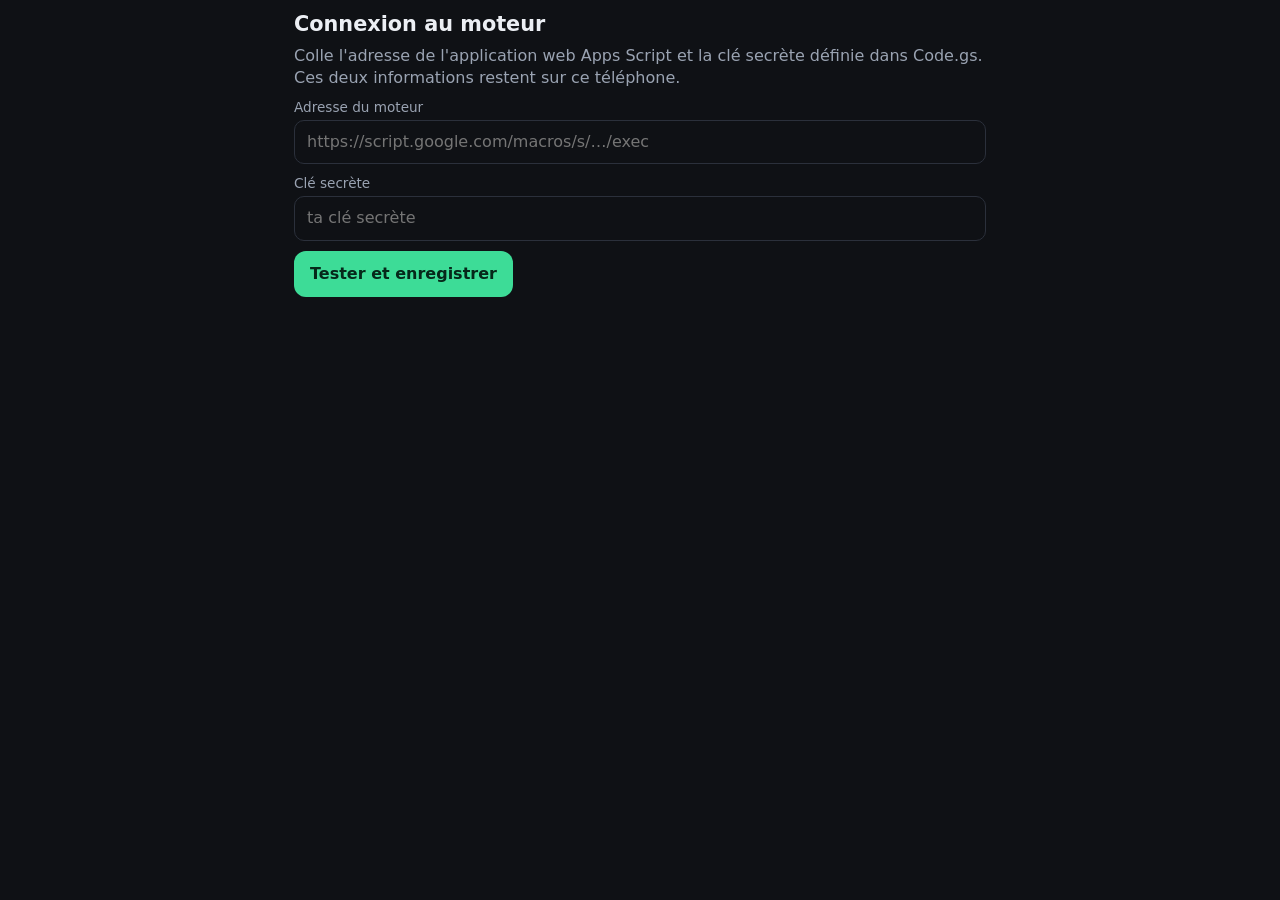
==== index.html @ bbde7023 "Add files via upload" ====
<!doctype html>
<html lang="fr">
<head>
<meta charset="utf-8">
<meta name="viewport" content="width=device-width, initial-scale=1, viewport-fit=cover">
<meta name="theme-color" content="#0f1115">
<meta name="apple-mobile-web-app-capable" content="yes">
<meta name="mobile-web-app-capable" content="yes">
<title>Suivi muscu</title>
<link rel="manifest" href="manifest.webmanifest">
<link rel="icon" href="icon-192.png">
<link rel="apple-touch-icon" href="icon-192.png">
<link rel="stylesheet" href="style.css">
</head>
<body>
<div id="app"></div>
<div id="modal" hidden></div>
<div id="toast" hidden></div>
<script src="app.js"></script>
</body>
</html>
---- style.css ----
:root{
  --bg:#0f1115; --card:#181b22; --card2:#20242d; --line:#2b303b;
  --text:#eceff4; --muted:#9aa3b2; --accent:#3ddc97; --accent-ink:#06281a;
  --blue:#5b9dff; --warn:#ffb454; --bad:#ff6b6b; --r:14px;
}
*{box-sizing:border-box;-webkit-tap-highlight-color:transparent}
html,body{margin:0;background:var(--bg);color:var(--text);font:16px/1.4 system-ui,-apple-system,"Segoe UI",Roboto,sans-serif}
body{padding-bottom:env(safe-area-inset-bottom)}
button,input,select,textarea{font:inherit;color:inherit}
h1,h2,h3{margin:0 0 8px;line-height:1.2}
h1{font-size:1.3rem} h2{font-size:1.1rem} h3{font-size:1rem}
p{margin:0 0 8px}
.muted{color:var(--muted)} .small{font-size:.85rem}
.screen{max-width:720px;margin:0 auto;padding:12px 14px 90px}
.topbar{display:flex;align-items:center;gap:10px;margin-bottom:12px}
.topbar .grow{flex:1}
.badge{font-size:.8rem;padding:4px 10px;border-radius:99px;background:var(--card2);border:1px solid var(--line);cursor:pointer;white-space:nowrap}
.badge.ok{color:var(--accent)} .badge.wait{color:var(--warn)} .badge.err{color:var(--bad)}
.btn{border:0;border-radius:12px;padding:12px 16px;background:var(--card2);color:var(--text);font-weight:600;cursor:pointer;min-height:46px}
.btn.primary{background:var(--accent);color:var(--accent-ink)}
.btn.ghost{background:transparent;border:1px solid var(--line)}
.btn.danger{background:var(--bad);color:#2a0606}
.btn.small{padding:6px 10px;min-height:34px;font-size:.9rem;border-radius:10px}
.btn:disabled{opacity:.5}
.row{display:flex;gap:10px;align-items:center;flex-wrap:wrap}
.row>.grow{flex:1}
.row.even{align-items:stretch}
.card{background:var(--card);border:1px solid var(--line);border-radius:var(--r);padding:14px;margin-bottom:12px}
.card h2{display:flex;justify-content:space-between;gap:8px;align-items:baseline}
.go{display:block;width:100%;border:0;border-radius:24px;padding:34px 10px;font-size:2.6rem;font-weight:900;letter-spacing:.06em;background:var(--accent);color:var(--accent-ink);cursor:pointer;margin-bottom:6px}
.go small{display:block;font-size:.9rem;font-weight:600;letter-spacing:0;margin-top:4px;opacity:.8}
.grid2{display:grid;grid-template-columns:1fr 1fr;gap:10px}
.tile{background:var(--card2);border-radius:12px;padding:10px 12px}
.tile .v{font-size:1.4rem;font-weight:800}
.tile .l{font-size:.8rem;color:var(--muted)}
.bar{height:10px;background:var(--card2);border-radius:99px;overflow:hidden;margin:6px 0 2px}
.bar>i{display:block;height:100%;background:var(--accent);border-radius:99px}
.goal{margin-bottom:12px}
.goal .t{display:flex;justify-content:space-between;gap:8px;font-weight:600}
.chips{display:flex;flex-wrap:wrap;gap:6px;margin:4px 0}
.chip{background:var(--card2);border-radius:99px;padding:3px 10px;font-size:.88rem;white-space:nowrap}
.chip.best{background:#2a2410;color:var(--warn)}
.hint{color:var(--warn);font-size:.88rem}
.sessionbar{position:sticky;top:0;z-index:5;background:var(--bg);padding:8px 0;border-bottom:1px solid var(--line);margin-bottom:10px;display:flex;justify-content:space-between;align-items:center;gap:8px}
.sb-title{font-weight:800;font-size:1.1rem}
.sb-times{display:flex;gap:12px;align-items:center;font-variant-numeric:tabular-nums;font-weight:700}
.rest{color:var(--blue);cursor:pointer} .rest.over{color:var(--bad)}
.setline{display:flex;align-items:center;gap:8px;padding:6px 8px;border-radius:10px;background:var(--card2);margin:4px 0}
.setline.drop{margin-left:22px}
.setline .grow{flex:1}
.setline .x{background:none;border:0;color:var(--muted);font-size:1.1rem;padding:4px 8px;cursor:pointer}
.entry{display:flex;gap:8px;align-items:flex-end;margin-top:8px;flex-wrap:wrap}
.entry label{display:block;font-size:.78rem;color:var(--muted);margin-bottom:2px}
.entry input[type=text]{width:92px;font-size:1.3rem;font-weight:700;text-align:center;padding:10px 6px;border-radius:12px;border:1px solid var(--line);background:var(--bg)}
.entry .ok{flex:1;min-width:110px}
.sub{display:flex;gap:8px;margin-top:8px;flex-wrap:wrap}
input[type=text],input[type=date],input[type=number],select,textarea{width:100%;padding:10px 12px;border-radius:10px;border:1px solid var(--line);background:var(--bg)}
textarea{min-height:70px}
.field{margin-bottom:10px} .field>label{display:block;font-size:.85rem;color:var(--muted);margin-bottom:3px}
.field.inline{display:flex;align-items:center;gap:10px} .field.inline>label{margin:0}
.field.inline input[type=checkbox]{width:22px;height:22px}
#modal{position:fixed;inset:0;background:rgba(0,0,0,.6);display:flex;align-items:flex-end;justify-content:center;z-index:20}
#modal[hidden],#toast[hidden]{display:none}
.sheet{background:var(--card);width:100%;max-width:640px;max-height:88vh;overflow:auto;border-radius:20px 20px 0 0;padding:18px 16px calc(18px + env(safe-area-inset-bottom));border:1px solid var(--line)}
.sheet .row{margin-top:10px}
.list>.item{display:flex;gap:10px;align-items:center;justify-content:space-between;padding:10px 4px;border-bottom:1px solid var(--line);cursor:pointer}
.list>.item:last-child{border-bottom:0}
.tabs{display:flex;gap:6px;overflow:auto;margin-bottom:12px}
.tabs button{flex:1 1 0;white-space:nowrap;padding:10px 4px;font-size:.88rem}
.tabs button.on{background:var(--accent);color:var(--accent-ink)}
.warnbox{background:#2a2410;border:1px solid #5c4a12;color:var(--warn);border-radius:12px;padding:10px 12px;margin:8px 0}
#toast{position:fixed;left:50%;bottom:calc(24px + env(safe-area-inset-bottom));transform:translateX(-50%);background:#000;color:#fff;padding:10px 16px;border-radius:99px;z-index:30;font-size:.95rem;max-width:90%}
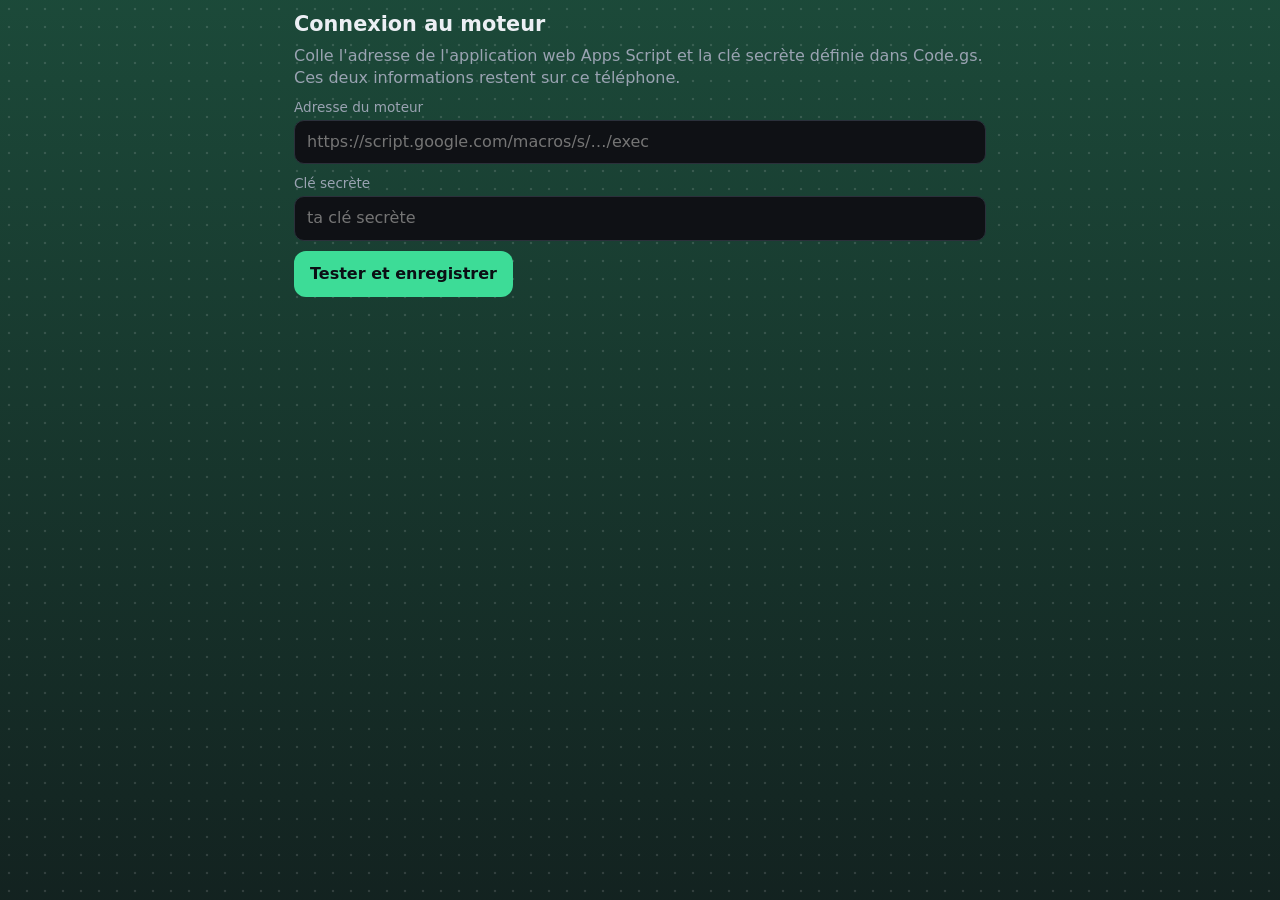
==== commit 1b4ce3e2: "Add files via upload" ====
--- a/index.html
+++ b/index.html
@@ -4,6 +4,7 @@
 <meta charset="utf-8">
 <meta name="viewport" content="width=device-width, initial-scale=1, viewport-fit=cover">
 <meta name="theme-color" content="#0f1115">
+<script>try{var m=JSON.parse(localStorage.getItem('mode')||'"sombre"');var l=(m==='clair'||(m==='auto'&&matchMedia('(prefers-color-scheme: light)').matches));document.documentElement.setAttribute('data-mode',l?'light':'dark');var t=document.querySelector('meta[name=theme-color]');if(l)t.setAttribute('content','#ffffff');}catch(e){}</script>
 <meta name="apple-mobile-web-app-capable" content="yes">
 <meta name="mobile-web-app-capable" content="yes">
 <title>Suivi muscu</title>
--- a/style.css
+++ b/style.css
@@ -1,24 +1,25 @@
 :root{
   --bg:#0f1115; --card:#181b22; --card2:#20242d; --line:#2b303b;
-  --text:#eceff4; --muted:#9aa3b2; --accent:#3ddc97; --accent-ink:#06281a;
+  --text:#eceff4; --muted:#9aa3b2; --accent:#3ddc97; --accent-ink:#0b0f14;
+  --accent-soft:rgba(61,220,151,.14); --accent-glow:rgba(61,220,151,.28); --accent-line:rgba(61,220,151,.45); --bar:#161b25;
   --blue:#5b9dff; --warn:#ffb454; --bad:#ff6b6b; --r:14px;
 }
 *{box-sizing:border-box;-webkit-tap-highlight-color:transparent}
 html,body{margin:0;background:var(--bg);color:var(--text);font:16px/1.4 system-ui,-apple-system,"Segoe UI",Roboto,sans-serif}
-body{padding-bottom:env(safe-area-inset-bottom)}
+body{padding-bottom:env(safe-area-inset-bottom);min-height:100vh}
 button,input,select,textarea{font:inherit;color:inherit}
 h1,h2,h3{margin:0 0 8px;line-height:1.2}
 h1{font-size:1.3rem} h2{font-size:1.1rem} h3{font-size:1rem}
 p{margin:0 0 8px}
 .muted{color:var(--muted)} .small{font-size:.85rem}
 .screen{max-width:720px;margin:0 auto;padding:12px 14px 90px}
-.topbar{display:flex;align-items:center;gap:10px;margin-bottom:12px}
+.topbar{display:flex;align-items:center;min-height:52px;gap:10px;position:sticky;top:0;z-index:6;margin:-12px -14px 14px;padding:calc(14px + env(safe-area-inset-top)) 14px 14px;background:var(--bar);border-bottom:1px solid var(--line);box-shadow:0 1px 0 var(--accent-line),0 6px 14px rgba(0,0,0,.35)}
 .topbar .grow{flex:1}
 .badge{font-size:.8rem;padding:4px 10px;border-radius:99px;background:var(--card2);border:1px solid var(--line);cursor:pointer;white-space:nowrap}
 .badge.ok{color:var(--accent)} .badge.wait{color:var(--warn)} .badge.err{color:var(--bad)}
 .btn{border:0;border-radius:12px;padding:12px 16px;background:var(--card2);color:var(--text);font-weight:600;cursor:pointer;min-height:46px}
 .btn.primary{background:var(--accent);color:var(--accent-ink)}
-.btn.ghost{background:transparent;border:1px solid var(--line)}
+.btn.ghost{background:linear-gradient(var(--accent-soft),var(--accent-soft)),var(--card);border:1px solid var(--accent-line);color:var(--text)}
 .btn.danger{background:var(--bad);color:#2a0606}
 .btn.small{padding:6px 10px;min-height:34px;font-size:.9rem;border-radius:10px}
 .btn:disabled{opacity:.5}
@@ -27,8 +28,8 @@
 .row.even{align-items:stretch}
 .card{background:var(--card);border:1px solid var(--line);border-radius:var(--r);padding:14px;margin-bottom:12px}
 .card h2{display:flex;justify-content:space-between;gap:8px;align-items:baseline}
-.go{display:block;width:100%;border:0;border-radius:24px;padding:34px 10px;font-size:2.6rem;font-weight:900;letter-spacing:.06em;background:var(--accent);color:var(--accent-ink);cursor:pointer;margin-bottom:6px}
-.go small{display:block;font-size:.9rem;font-weight:600;letter-spacing:0;margin-top:4px;opacity:.8}
+.go{display:block;width:100%;border:0;border-radius:24px;padding:44px 10px 38px;font-size:4.4rem;line-height:1;font-weight:900;letter-spacing:.06em;background:linear-gradient(180deg,#f0595e,#d93a40);color:#fff;cursor:pointer;margin-bottom:6px;box-shadow:0 8px 22px rgba(217,58,64,.35)}
+.go small{display:block;font-size:.95rem;font-weight:600;letter-spacing:0;margin-top:10px;opacity:.9}
 .grid2{display:grid;grid-template-columns:1fr 1fr;gap:10px}
 .tile{background:var(--card2);border-radius:12px;padding:10px 12px}
 .tile .v{font-size:1.4rem;font-weight:800}
@@ -41,7 +42,7 @@
 .chip{background:var(--card2);border-radius:99px;padding:3px 10px;font-size:.88rem;white-space:nowrap}
 .chip.best{background:#2a2410;color:var(--warn)}
 .hint{color:var(--warn);font-size:.88rem}
-.sessionbar{position:sticky;top:0;z-index:5;background:var(--bg);padding:8px 0;border-bottom:1px solid var(--line);margin-bottom:10px;display:flex;justify-content:space-between;align-items:center;gap:8px}
+.sessionbar{position:sticky;top:0;z-index:6;background:var(--bar);margin:-12px -14px 12px;padding:calc(10px + env(safe-area-inset-top)) 14px 10px;border-bottom:1px solid var(--line);box-shadow:0 1px 0 var(--accent-line),0 6px 14px rgba(0,0,0,.35);display:flex;justify-content:space-between;align-items:center;gap:8px}
 .sb-title{font-weight:800;font-size:1.1rem}
 .sb-times{display:flex;gap:12px;align-items:center;font-variant-numeric:tabular-nums;font-weight:700}
 .rest{color:var(--blue);cursor:pointer} .rest.over{color:var(--bad)}
@@ -54,7 +55,7 @@
 .entry input[type=text]{width:92px;font-size:1.3rem;font-weight:700;text-align:center;padding:10px 6px;border-radius:12px;border:1px solid var(--line);background:var(--bg)}
 .entry .ok{flex:1;min-width:110px}
 .sub{display:flex;gap:8px;margin-top:8px;flex-wrap:wrap}
-input[type=text],input[type=date],input[type=number],select,textarea{width:100%;padding:10px 12px;border-radius:10px;border:1px solid var(--line);background:var(--bg)}
+input[type=text],input[type=date],input[type=time],input[type=number],select,textarea{width:100%;padding:10px 12px;border-radius:10px;border:1px solid var(--line);background:var(--bg)}
 textarea{min-height:70px}
 .field{margin-bottom:10px} .field>label{display:block;font-size:.85rem;color:var(--muted);margin-bottom:3px}
 .field.inline{display:flex;align-items:center;gap:10px} .field.inline>label{margin:0}
@@ -70,3 +71,185 @@
 .tabs button.on{background:var(--accent);color:var(--accent-ink)}
 .warnbox{background:#2a2410;border:1px solid #5c4a12;color:var(--warn);border-radius:12px;padding:10px 12px;margin:8px 0}
 #toast{position:fixed;left:50%;bottom:calc(24px + env(safe-area-inset-bottom));transform:translateX(-50%);background:#000;color:#fff;padding:10px 16px;border-radius:99px;z-index:30;font-size:.95rem;max-width:90%}
+
+.grid2.quick{margin:8px 0 14px}
+.grid2.quick .btn{width:100%}
+/* groupes musculaires */
+.gdot{display:inline-block;width:10px;height:10px;border-radius:99px;background:var(--gc,#7d8596);flex:none}
+.gcard{background:var(--card);border:1px solid var(--line);border-left:5px solid var(--gc);border-radius:var(--r);margin-bottom:10px;overflow:hidden}
+.ghead{display:flex;align-items:center;gap:10px;width:100%;border:0;background:transparent;padding:14px;cursor:pointer;text-align:left}
+.ghead .gname{flex:1;font-weight:800;font-size:1.02rem;color:var(--gc)}
+.ghead .gcount{font-size:.82rem;color:var(--muted);background:var(--card2);border-radius:99px;padding:2px 9px}
+.ghead .gchev{color:var(--muted);width:14px;text-align:center}
+.gbody{padding:0 14px 6px;border-top:1px solid var(--line)}
+.gtitle{display:flex;align-items:center;gap:8px;margin:14px 0 2px;padding:6px 8px;border-radius:8px;background:var(--card2);border-left:4px solid var(--gc);font-size:.8rem;font-weight:800;letter-spacing:.05em;text-transform:uppercase;color:var(--gc)}
+.card.gc{border-left:5px solid var(--gc)}
+.gtag{display:flex;align-items:center;gap:6px;font-size:.74rem;font-weight:800;letter-spacing:.05em;text-transform:uppercase;color:var(--gc);margin-bottom:4px}
+.swatches{display:flex;gap:12px;flex-wrap:wrap;margin:6px 0}
+.swatch{width:40px;height:40px;border-radius:99px;border:3px solid var(--card);cursor:pointer}
+.swatch.on{outline:3px solid var(--text);outline-offset:1px}
+
+/* fonds (choix dans Reglages > Apparence) */
+html[data-bg=points] body{background-image:radial-gradient(rgba(255,255,255,.13) 1.3px,transparent 1.6px);background-size:18px 18px}
+html[data-bg=grille] body{background-image:linear-gradient(rgba(255,255,255,.04) 1px,transparent 1px),linear-gradient(90deg,rgba(255,255,255,.04) 1px,transparent 1px);background-size:24px 24px}
+html[data-bg=diagonales] body{background-image:repeating-linear-gradient(45deg,rgba(255,255,255,.035) 0 2px,transparent 2px 14px)}
+html[data-bg=degrade] body,html:not([data-bg]) body{background-image:radial-gradient(rgba(255,255,255,.13) 1.3px,transparent 1.6px),linear-gradient(180deg,var(--accent-glow) 0,rgba(0,0,0,0) 1300px);background-size:18px 18px,100% 1300px;background-repeat:repeat,no-repeat;background-position:0 0,0 0}
+html[data-bg=emojis] body{background-image:url("data:image/svg+xml,%3Csvg xmlns='http://www.w3.org/2000/svg' width='110' height='110'%3E%3Ctext x='8' y='36' font-size='22' opacity='.13'%3E💪%3C/text%3E%3Ctext x='62' y='96' font-size='22' opacity='.13'%3E🏋️%3C/text%3E%3C/svg%3E");background-size:110px 110px}
+
+/* exercices : en-tete separe, lignes espacees avec liseré léger */
+.gcard.open .ghead{background:var(--card2);background:color-mix(in srgb,var(--gc) 16%,var(--card));border-bottom:2px solid var(--gc)}
+.gbody{border-top:0;padding:12px}
+.list.exl{display:flex;flex-direction:column;gap:7px}
+.list.exl>.item.exi{border:1px solid var(--line);border-left:4px solid var(--gc);border-left-color:color-mix(in srgb,var(--gc) 55%,transparent);border-radius:10px;background:var(--card2);padding:11px 12px}
+.list.exl>.item.exi:last-child{border-bottom:1px solid var(--line)}
+.exi .exn{font-weight:650}
+.exi .eq{color:var(--muted);font-size:.9em}
+.list.exl>.gtitle{margin:10px 0 0}
+
+/* chrono : pastilles encadrees */
+.sessionbar{flex-wrap:wrap}
+.sb-times{display:flex;gap:8px;align-items:center;flex-wrap:wrap;justify-content:flex-end}
+.pill{display:inline-block;border:2px solid var(--accent-line);border-radius:99px;padding:5px 14px;background:var(--card);font-size:1.15rem;font-weight:800;font-variant-numeric:tabular-nums;white-space:nowrap}
+.pill.rest{border-color:var(--blue);color:var(--blue);font-size:1rem;cursor:pointer}
+.pill.rest.reached{border-color:var(--accent);color:var(--accent)}
+.pill.rest:empty{display:none}
+.sub .btn{flex:1;min-height:48px;font-size:1rem;padding:10px 12px}
+/* calendrier */
+.calnav{display:flex;align-items:center;gap:8px;margin-bottom:10px;padding:6px;background:var(--card2);border:1px solid var(--line);border-radius:14px}
+.calnav h2{margin:0;text-align:center;display:block;font-size:1.15rem}
+.calarrow{background:var(--bg);border:1px solid var(--accent-line);color:var(--accent);min-width:42px;font-size:1.2rem}
+.calbox{background:var(--bg);border:1px solid var(--line);border-radius:14px;padding:8px 6px 6px}
+.calhead{display:grid;grid-template-columns:repeat(7,1fr);padding-bottom:6px;margin-bottom:2px;border-bottom:1px solid var(--line)}
+.cal{display:grid;grid-template-columns:repeat(7,1fr);gap:0}
+.cal .cday:nth-child(n+8){border-top:1px solid rgba(255,255,255,.06)}
+.calh{text-align:center;font-weight:800;font-size:.85rem;padding:4px 0;color:var(--text)}
+.calh.we{color:#ff6b6b}
+.cday{background:none;border:0;display:flex;flex-direction:column;align-items:center;padding:5px 0 3px;gap:2px;cursor:pointer;color:var(--text)}
+.cday.blank{cursor:default}
+.cn{width:34px;height:34px;border-radius:99px;display:flex;align-items:center;justify-content:center;font-weight:700;font-size:.95rem;border:2px solid transparent;box-sizing:border-box}
+.cn.done{background:#3ddc97;border-color:#3ddc97;color:#06281a}
+.cn.stripe{background:repeating-linear-gradient(135deg,#3ddc97 0 4px,#16402f 4px 8px);border-color:#3ddc97;color:#fff;text-shadow:0 0 3px #000,0 0 3px #000}
+.cn.ring{border-color:var(--muted)}
+.cn.missed{background:rgba(255,107,107,.2);border-color:#ff6b6b}
+.cn.moved{background:rgba(154,163,178,.2);border-color:#6b7384;color:var(--muted)}
+.cn.today{box-shadow:0 0 0 2px var(--card),0 0 0 4px var(--accent)}
+.cdots{display:flex;gap:3px;height:7px;align-items:center}
+.cdots i,i.sd,i.edot{display:inline-block;width:6px;height:6px;border-radius:99px}
+.sd{background:#ffa24d}
+.legend{display:flex;flex-wrap:wrap;gap:4px 12px;margin:4px 0;font-size:.78rem;color:var(--muted)}
+.lg{display:inline-flex;align-items:center;gap:5px}
+.cn.mini{width:14px;height:14px;border-width:2px}
+
+/* boutons rapides de l'accueil : icone au-dessus, texte identique */
+.btn.qbtn{display:flex;flex-direction:column;align-items:center;justify-content:center;gap:4px;min-height:80px;padding:10px 6px}
+.qbtn .qi{font-size:1.7rem;line-height:1}
+.qbtn .ql{font-size:1.08rem;font-weight:700;line-height:1.15;text-align:center}
+/* legende repliable */
+.calfoot{display:flex;justify-content:space-between;align-items:center;margin-top:10px}
+.legtoggle{background:var(--card2);border:1px solid var(--line);color:var(--muted);border-radius:99px;padding:6px 14px;font-size:.85rem;font-weight:700;cursor:pointer}
+.legpanel{max-height:0;overflow:hidden;transition:max-height .3s ease}
+.legpanel.open{max-height:320px}
+.leginner{margin-top:10px;padding:10px 12px;background:var(--card2);border:1px solid var(--line);border-radius:12px}
+.legend{margin:3px 0}
+.calnav .grow{flex:1}
+
+/* barre du haut : tout sur le meme axe (le titre n'a plus de marge basse) */
+.topbar h1{margin:0;line-height:1.1}
+.topbar .btn,.topbar .badge{align-self:center;margin:0}
+/* calendrier : plus d'air au-dessus des chiffres, lettres des jours dans une barre */
+.cday{padding:11px 0 4px !important}
+.calhead{background:var(--card2);border:1px solid var(--line);border-radius:12px;padding:6px 0 !important;margin-bottom:4px !important;border-bottom:1px solid var(--line) !important}
+.cal{padding:0 1px}
+
+/* boutons rapides : sobres, icone au trait dans la couleur principale */
+.btn.qbtn{background:var(--card2);border:1px solid var(--line);color:var(--text);box-shadow:none}
+.qbtn .qi{display:flex;color:var(--accent);line-height:1}
+.qbtn .ql{font-weight:650;font-size:1.05rem}
+.qbtn:active{border-color:var(--accent-line);background:var(--accent-soft)}
+
+/* --- v1.7 : Repères, statistiques --- */
+.rep{background:var(--card2);border:1px solid var(--line);border-radius:14px;padding:12px 14px;cursor:pointer}
+.rep:active{border-color:var(--accent-line)}
+.rep .rl{display:flex;justify-content:space-between;align-items:baseline;gap:8px}
+.rep .rk,.rk2{font-weight:700}
+.rep .rv{display:flex;align-items:baseline;gap:12px;flex-wrap:wrap;margin-top:4px}
+.rep .big{font-size:1.6rem;font-weight:800}
+.rep .mid{font-size:1.05rem;font-weight:650;color:var(--accent)}
+h3.rk2{margin:16px 0 8px;font-size:1rem}
+.recline{display:flex;justify-content:space-between;gap:10px;padding:7px 0;border-bottom:1px solid var(--line);font-size:.95rem}
+.recline:last-child{border-bottom:0}
+.score{display:flex;flex-direction:column;gap:2px;margin:4px 0 12px}
+.score .big{font-size:2.2rem;font-weight:800;color:var(--accent);line-height:1.1}
+.score .big.neg{color:var(--warn)}
+.chart{width:100%}
+.lc{width:100%;height:auto;display:block}
+.lc .gl{stroke:var(--line);stroke-width:1}
+.lc .ax{fill:var(--muted);font-size:9px}
+.lc .ln{stroke-width:2.2;stroke-linejoin:round;stroke-linecap:round}
+.lc .ln.c1,.lc .dt.c1{stroke:var(--accent);fill:var(--accent)}
+.lc .ln.c1{fill:none}
+.lc .ln.c2{stroke:#b18cff;fill:none}.lc .dt.c2{fill:#b18cff;stroke:none}
+.lc .dt.c1{stroke:none}
+.lc .goalln{stroke:var(--muted);stroke-width:1.4;stroke-dasharray:4 4}
+.bleg{display:flex;flex-wrap:wrap;gap:4px 12px;font-size:.78rem;color:var(--muted);margin-top:4px}
+.bleg i{display:inline-block;width:10px;height:10px;border-radius:3px;margin-right:5px;vertical-align:-1px;opacity:.7}
+.mrow{display:flex;align-items:center;gap:8px;margin:7px 0;font-size:.92rem}
+.mrow .mn{width:84px;flex:none}
+.mrow .mbar{flex:1;height:8px;background:var(--card2);border-radius:99px;overflow:hidden}
+.mrow .mbar i{display:block;height:100%;background:var(--accent);border-radius:99px}
+.mrow .mbar i.neg{background:var(--warn)}
+.mrow .mv{width:62px;text-align:right;flex:none;font-weight:650}
+.wbars{display:flex;align-items:flex-end;gap:5px;height:120px;margin:8px 0 28px}
+.wb{flex:1;height:100%;display:flex;flex-direction:column;justify-content:flex-end;align-items:center;position:relative}
+.wb i{display:block;width:100%;background:var(--card2);border:1px solid var(--line);border-radius:5px 5px 0 0;min-height:2px}
+.wb i.ok{background:var(--accent);border-color:var(--accent)}
+.wb .wv{font-size:.72rem;color:var(--muted);margin-bottom:2px}
+.wb .wl{position:absolute;bottom:-15px;font-size:.62rem;color:var(--muted);white-space:nowrap}
+
+/* --- v1.8 : contours, maison, programmes, objectifs --- */
+:root{--edge:color-mix(in srgb,var(--accent) 26%,#444c5c)}
+.card{border:1.5px solid var(--edge);box-shadow:0 1px 0 rgba(255,255,255,.04) inset,0 3px 10px rgba(0,0,0,.28)}
+.tile,.rep{border:1.5px solid var(--edge)}
+.btn.qbtn{border:1.5px solid var(--edge);box-shadow:0 2px 6px rgba(0,0,0,.25)}
+.item,.gcard,.recline{border-color:var(--edge)}
+.gcard{border:1.5px solid var(--edge)}
+.homebtn{display:inline-flex;align-items:center;justify-content:center;color:var(--accent);padding:7px 10px}
+.homebtn svg{display:block}
+.sessionbar .homebtn{margin-right:8px}
+.sessionbar .sb-title.grow{flex:1}
+.card.progcard{border-left:6px solid var(--pc);padding-top:0;overflow:hidden}
+.progcard .phead{display:flex;justify-content:space-between;align-items:center;gap:8px;margin:0 -14px 12px;padding:13px 14px;background:color-mix(in srgb,var(--pc) 16%,var(--card2));border-bottom:1.5px solid color-mix(in srgb,var(--pc) 55%,transparent)}
+.progcard .pname{font-size:1.2rem;font-weight:800}
+.progcard .pbadge{font-size:.78rem;font-weight:700;letter-spacing:.04em;text-transform:uppercase;color:var(--accent-ink);background:var(--pc);border-radius:99px;padding:3px 10px}
+.progcard:not(.act) .pname{opacity:.85}
+.gcat{margin:16px 0 8px;font-size:.8rem;font-weight:700;letter-spacing:.07em;text-transform:uppercase;color:var(--accent)}
+
+/* --- v1.8.1 : boutons d'en-tete identiques, tuiles compactes --- */
+.btn.iconbtn{width:44px;height:44px;min-height:0;padding:0;display:inline-flex;align-items:center;justify-content:center;flex:none;font-size:1.35rem;line-height:1;color:var(--accent)}
+.btn.iconbtn svg{width:24px;height:24px}
+.btn.qbtn{flex-direction:row;gap:10px;min-height:56px;padding:8px 10px;justify-content:flex-start}
+.qbtn .qi svg{width:26px;height:26px}
+.qbtn .ql{font-size:1rem;text-align:left}
+.grid2.quick{gap:8px}
+
+/* --- v1.8.2 : bascule actif / inactif --- */
+.progcard .pbadge{border:0;cursor:pointer;color:#fff;font-weight:700;padding:6px 14px;min-width:88px}
+.progcard .pbadge.on{background:#2fb67c}
+.progcard .pbadge.off{background:#d9534f}
+.progcard:not(.act) .phead{background:color-mix(in srgb,#d9534f 10%,var(--card2))}
+
+/* --- v1.10 : mode clair --- */
+:root{color-scheme:dark}
+html[data-mode=light]{color-scheme:light;--bg:#f2f4f8;--card:#ffffff;--card2:#edf0f5;--line:#d9dee7;--text:#1a2230;--muted:#5a6578;--bar:#ffffff;--warn:#b26a00;--bad:#d23b3b;--blue:#2f6fd6;--edge:color-mix(in srgb,var(--accent) 30%,#b4bccb)}
+html[data-mode=light] .topbar,html[data-mode=light] .sessionbar{box-shadow:0 1px 0 var(--accent-line),0 4px 10px rgba(30,50,90,.10)}
+html[data-mode=light] .card{box-shadow:0 1px 3px rgba(30,50,90,.08)}
+html[data-mode=light] .btn.qbtn{box-shadow:0 1px 3px rgba(30,50,90,.10)}
+html[data-mode=light] .chip.best{background:#fff1cf}
+html[data-mode=light] .warnbox{background:#fff4dc;border-color:#e8c777;color:#8a5a00}
+html[data-mode=light] .cal .cday:nth-child(n+8){border-top-color:rgba(0,0,0,.07)}
+html[data-mode=light] .cn.stripe{background:repeating-linear-gradient(135deg,var(--accent) 0 4px,#d3eee1 4px 8px);color:#10261c;text-shadow:none}
+html[data-mode=light] .cn.moved{border-color:#9aa3b2}
+html[data-mode=light][data-bg=points] body{background-image:radial-gradient(rgba(20,40,80,.12) 1.3px,transparent 1.6px)}
+html[data-mode=light][data-bg=grille] body{background-image:linear-gradient(rgba(20,40,80,.06) 1px,transparent 1px),linear-gradient(90deg,rgba(20,40,80,.06) 1px,transparent 1px)}
+html[data-mode=light][data-bg=diagonales] body{background-image:repeating-linear-gradient(45deg,rgba(20,40,80,.05) 0 2px,transparent 2px 14px)}
+html[data-mode=light][data-bg=degrade] body,html[data-mode=light]:not([data-bg]) body{background-image:radial-gradient(rgba(20,40,80,.10) 1.3px,transparent 1.6px),linear-gradient(180deg,var(--accent-glow) 0,rgba(255,255,255,0) 1300px)}
